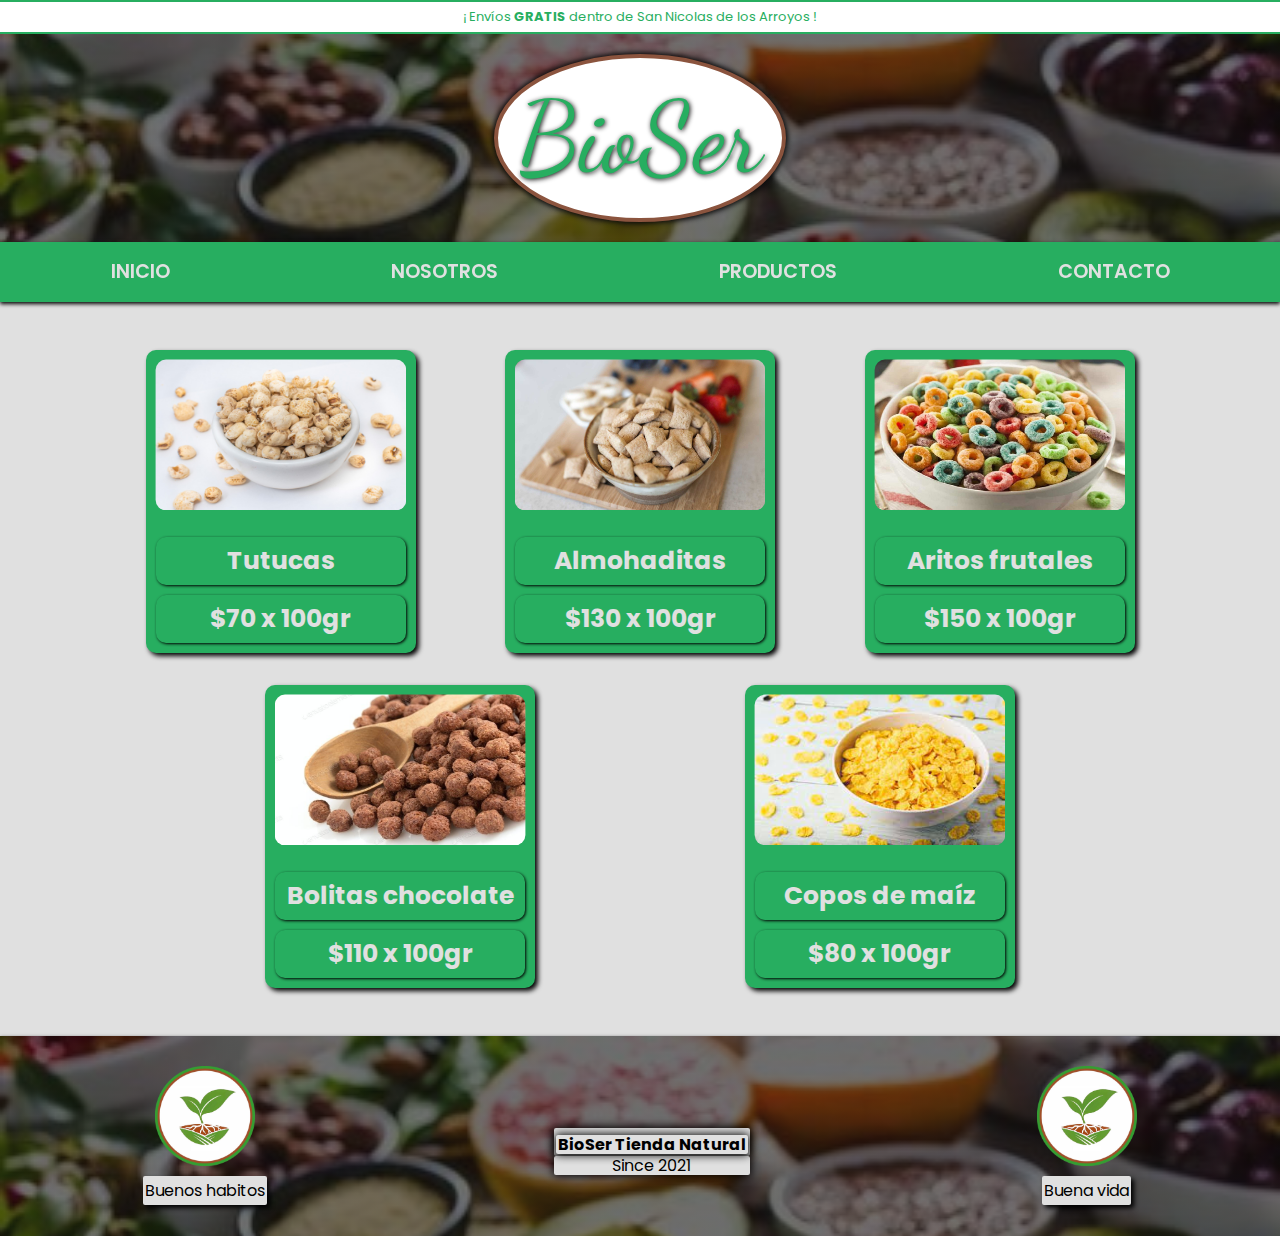
==== paginas/cereales.html @ 00febab0 "agregue contenido" ====
<!DOCTYPE html>
<html lang="en">
<head>
    <meta charset="UTF-8">
    <meta http-equiv="X-UA-Compatible" content="IE=edge">
    <meta name="viewport" content="width=device-width, initial-scale=1.0">
    <title>Document</title>
    <meta name="viewport" content="width=device-width"/>
    <link rel="preconnect" href="https://fonts.googleapis.com">
    <link rel="preconnect" href="https://fonts.gstatic.com" crossorigin>
    <link href="https://fonts.googleapis.com/css2?family=Poppins:ital,wght@0,100;0,300;1,100;1,200&display=swap" rel="stylesheet">
    <link rel="preconnect" href="https://fonts.googleapis.com">
    <link rel="preconnect" href="https://fonts.gstatic.com" crossorigin>
    <link href="https://fonts.googleapis.com/css2?family=Dancing+Script:wght@700&display=swap" rel="stylesheet">
    <link rel="stylesheet" href="https://use.fontawesome.com/releases/v5.8.1/css/all.css" integrity="sha384-50oBUHEmvpQ+1lW4y57PTFmhCaXp0ML5d60M1M7uH2+nqUivzIebhndOJK28anvf" crossorigin="anonymous">
    <link rel="stylesheet" href="../css/style.css">
    
</head>
<body>
    <header>
        <section class="envios_gratis">
            <p>¡ Envíos <b>GRATIS</b> dentro de San Nicolas de los Arroyos !</p>
        </section>
        <div class="barra_navega">
           
            <p class="titulo_bioser">BioSer</p>
           
        </div> 
    </header>
        
        <nav class="nav_bar">
            <ul class="navbar_list">
                <li class="navbar_items">
                    <a href="/index.html" class="items_links">INICIO</a>
                </li>
                <li class="navbar_items">
                    <a href="/paginas/nosotros.html" class="items_links">NOSOTROS</a>
                </li>
                <li class="navbar_items">
                    <a href="/paginas/productos.html" class="items_links">PRODUCTOS</a>
                </li>
                <li class="navbar_items">
                    <a href="/paginas/contacto.html" class="items_links">CONTACTO</a>
                </li>
            </ul>
        </nav>
        <section>
            <div class="cards-container">
              <div class="card">
                  <img src="/imagenes/tutucas-jpg.jpg" alt="" class="card-img" />
                  <h5>Tutucas</h5>
                  <h5>$70 x 100gr</h5>
              </div>
              <div class="card">
                  <img src="/imagenes/almohaditas.jpg" alt="" class="card-img" />
                  <h5>Almohaditas</h5>
                  <h5>$130 x 100gr</h5>
              </div>
              <div class="card">
                  <img src="/imagenes/aritos_frutales.jpg" alt="" class="card-img" />
                  <h5>Aritos frutales</h5>
                  <h5>$150 x 100gr</h5>
              </div>
              <div class="card">
                  <img src="/imagenes/bolitas_chocolate.jpg" alt="" class="card-img" />
                  <h5>Bolitas chocolate</h5>
                  <h5>$110 x 100gr</h5>
              </div>
              <div class="card">
                  <img src="/imagenes/copos_maiz.jpg" alt="" class="card-img" />
                  <h5>Copos de maíz</h5>
                  <h5>$80 x 100gr</h5>
              </div>
            </div>
          </section>
        <footer>
            <div class="img_colum">
            <img src="/imagenes/logo_bioser2.jpeg" alt="logo_bioser" height="100" width="100">
            <p class="img_text">Buenos habitos</p>
            </div>
            <div class="redes_container">
                <ul class="ul_mio">
                    <li class="li_mio"><a href="https://www.facebook.com/bioserokk/" class="facebook" target="_blank"><i class="fab fa-facebook-f"></i></a></li>
                    <li class="li_mio"><a href="https://www.instagram.com/bioser_ok/" class="instagram" target="_blank"><i class="fab fa-instagram"></i></a></li>
                    <li class="li_mio"><a href="https://api.whatsapp.com/send?phone=3364620890" class="whatsapp" target="_blank"><i class="fab fa-whatsapp"></i></a></li>
                </ul>
                <p class="footer1"><b class="footer1">BioSer Tienda Natural</b></p>
                <p class="footer2">Since 2021</p>
            </div>
            <div class="img_colum">
            <img src="/imagenes/logo_bioser2.jpeg" alt="logo_bioser" height="100" width="100">
            <p class="img_text">Buena vida</p>
            </div>
        </footer>
---- css/style.css ----
* {
    margin: 0;
    padding: 0;
    box-sizing: border-box;
    font-family: 'Poppins', sans-serif;
}
body
{
     background-color: #e0e0e0;
}

.envios_gratis
{
    /* border: 2px solid red; */
    display: flex;
    justify-content: center;
    color: #27ae60;
    font-size: small;
    background-color: white;
    border-bottom: 2px solid #27ae60;
    border-top: 2px solid #27ae60;
}
.p_envios_gratis , .b_envios_gratis
{
    margin-bottom: 0;
}
.barra_navega
{
    /* border: 2px solid blue; */
    display: flex;
    justify-content: space-around;
    align-items: center;
    padding: 20px;
}
.titulo_bioser
{
    color: #27ae60;
    background-color:white;
    font-size: 100px;
    border: 4px solid #8b543e;
    text-shadow: 1px 1px 5px #0e0e0e;
    padding: 20px;
    font-family: 'Dancing Script', cursive;
    border-radius: 50%;
    box-shadow: 0px 0px 5px 2px #0e0e0e;
}
/* img{
    border-radius: 50%;
    box-shadow: 0px 0px 5px 2px #0e0e0e;
} */
header
{
    background-image: linear-gradient(rgba(16,16,16,0.6), rgba(16,16,16, 0.6)), url(../imagenes/fondo__header.jpg);
    background-repeat:space;
    background-size:cover;
    
}
.nav_bar
{
    background-color: #27ae60;
    box-shadow: 0 2px 4px black;
    position: sticky;
    top: 0px;
    z-index: 100;
}
.navbar_list
{
    display: flex;
    justify-content: space-around;
    align-items: center;
    list-style-type: none;
}
.navbar_items
{
    padding: 0.8em;
    font-size: 1.2em;
    font-weight: 600;
}
.items_links
{
    text-decoration: none;
    color: #e0e0e0;
}
.navbar_items:hover
{
    transform: scale(0.9) translateY(2px);
    transition: all 0.4s;
    background-color: #e0e0e0;
    border-radius: 50%;
    box-shadow: 0 2px 6px #0e0e0e;
}
.navbar_items a:hover
{
    color: #27ae60;
}
.carousel-text
{
    display:inline-flex;
    color: #0e0e0e;
    background-color: #e0e0e0;
    border-radius: 50%;
    box-shadow: 0 2px 6px #0e0e0e;
    padding: 0.4rem;
    
}
.carousel{
    box-shadow: 0 0 4px black;
}
.formulario 
{
    display: flex;
    flex-direction: column;
    justify-content: center;
    align-items: center;
    height: 620px;
    width: 500px;
    background-color: #27ae60;
    border-radius: 4px;
    box-shadow: 3px 3px 5px black;
}
.container
{
display: flex;
justify-content: space-around;
padding: 30px;
margin:100px;
}
h3 , h2 , h5
{
    text-align: center;
    padding: 5px;
    margin: 10px;
    font-size: 25px;
}
h3 , h2
{
    font-size: 35px;
    padding: 10px;
    box-shadow: 3px 3px 5px black;
    border-radius: 5px;
    background-color: #e0e0e0;
    color: #27ae60;
}
input , textarea , select
{
    padding: 5px;
    border-radius: 6px;
    
}
.enviar
{
        background-color: #e0e0e0;
        border-radius: 50%;
        border: none;
        box-shadow: 0 2px 4px #0e0e0e;
        color: #27ae60;
        font-size: 1.1em;
        font: bolder;
        padding: 10px 25px;
        cursor: pointer;
        border-radius: 6px;
}
.enviar:hover{
    border-radius:10px;
    -webkit-border-radius:10px;
    box-shadow: 0px 0px 3px 3px #0e0e0e;
    transition: all 0.7s;
  }
.enviar_p
{
    background-color: #27ae60;
}
:root
{
    --facebook: #3b5999;
    --instagram: #e4405f;
    --whatsapp: #25d366;
}
.redes_container
{
    height: 20vh;
    align-items: center;
    justify-content: center;
    display: inline-block;
    padding: 20px;
}
.redes_container .ul_mio .li_mio
{
    display: inline-block;
    margin: 0 5px;
    width: 50px;
    height: 50px;
    text-align: center;
    
}
.redes_container .ul_mio .li_mio a
{
    display: block;
    padding: 0 10px;
    background-color:#0e0e0e;
    color: #e0e0e0;
    line-height: 50px;
    font-size: 18px;
    box-shadow: 0 3px 5px 0 rgba(0, 0, 0, .2);
    transition: .2s;
    border-radius: 2px;
    
}
.redes_container .ul_mio:hover a
{
    filter: blur(2px);
    
}
.redes_container .ul_mio .li_mio a:hover 
{
    transform: translateY(-3px) scale(1.05);
    box-shadow: 0 5px 5px 0px rgba(0, 0, 0, .4);
    filter: none;
    border-radius: 2px;
    
}
.redes_container .ul_mio .li_mio .facebook:hover 
{
    background: var(--facebook);
}
.redes_container .ul_mio .li_mio .instagram:hover 
{
    background: var(--instagram);
}
.redes_container .ul_mio .li_mio .whatsapp:hover 
{
    background: var(--whatsapp);
}
footer{
    display: flex;
    justify-content: space-around;
    align-items: center;
    box-shadow: 0 2px 4px black;
    padding: 10px;
    background-image: linear-gradient(rgba(16,16,16,0.6), rgba(16,16,16, 0.6)), url(../imagenes/fondo__header.jpg);
    background-repeat:space;
    background-size:cover;
}
.footer1 , .footer2
{
    display: flex;
    justify-content: center;
    line-height: 15px;
    background-color: #e0e0e0;
    border-radius: 2px;
    padding: 2px;
    align-items: center;
    box-shadow: 0px 0px 10px 1px black;
    margin-bottom: 0;
}
.footer1
{
    margin-top: 5px;
}
.img_colum
{
    display:flex;
    flex-direction: column;
    align-items: center;    
}
.img_text
{
    background-color: #e0e0e0;
    margin-top: 10px;
    border-radius: 2px;
    padding: 2px;
    box-shadow: 3px 3px 5px black;
}
ul
{
    padding-left: 0;
}
.artic_index
{
    display: grid;
    padding: 40px;
    grid-gap: 30px;
}
aside
{
    grid-column: 2;
    grid-row: 2;
    padding: 20px;
    background-color: #27ae60;
    border-radius: 4px;
    box-shadow: 3px 3px 5px black;
    color: #e0e0e0;
    
}
article
{
    grid-column: 1;
    grid-row: 2;
    padding: 20px;
    background-color: #27ae60;
    border-radius: 4px;
    box-shadow: 3px 3px 5px black;
    color: #e0e0e0;
}
h2
{
    text-align: center;
}
.img_alim
{
    float: right;
    border-radius: 50%;
    box-shadow: 0px 0px 5px black;
    padding: 10px;
    margin: 15px;
}
.img_alim2
{
    float: left;;
    border-radius: 50%;
    box-shadow: 0px 0px 5px black;
    padding: 15px;
    margin: 20px;
}
.img_alim:hover
{
    transform:scale(1.1);
    transition: all 0.5s;
}
.img_alim2:hover
{
    transform:scale(1.1);
    transition: all 0.5s;
}
.img_barrita
{
    float: right;
    border-radius:50%;
    box-shadow: 0px 0px 5px black;
    padding: 10px;
    margin: 15px;
}
.img_barrita:hover
{
    transform:scale(1.1);
    transition: all 0.5s;
}
.nos_presenta
{
    display: flex;
    padding: 100px;
    margin: 0px 150px 150px 150px;
    background-color: #27ae60;
    border-radius: 4px;
    box-shadow: 3px 3px 5px black;
    align-items: center;
}
.presenta
{
    padding: 20px;
    margin: 20px;
    background-color: #d6d2d2;
    color: #27ae60;
    box-shadow: 3px 3px 5px black;
    border-radius: 6px;
    font-weight: bolder;
}
p
{
    padding: 5px;
}
.nosotros
{
padding: 20px;
border-radius: 50%;
box-shadow: 0px 0px 5px black;
margin: 20px;
}
.tit_nos
{
    margin: 50px;
    color:#e0e0e0;
    background-color: #27ae60;
}
.cards-container
{
    max-width: 1200px;
    margin: auto;
    display: flex;
    align-items: center;
    justify-content:space-evenly;
    flex-wrap: wrap;
    padding: 2rem;
}
.card
{
    margin: 1rem;
    background-color: #27ae60;
    border-radius: 10px;
    text-align: center;
    box-shadow: 3px 3px 5px black;
}
.card-img
{
    padding: 0.6rem;
    border-radius: 20px;
    width: 270px;
    height: 170px;
}
.card h5 
{
    color: #e0e0e0;
    box-shadow: 1px 1px 3px black;
    border-radius: 10px;
}
.card a
{
    text-decoration: none;
    font-size: 1.2rem;
    font-weight: bolder;
}
.card:hover
{
    transform:scale(1.1);
    transition: all 0.6s;
}
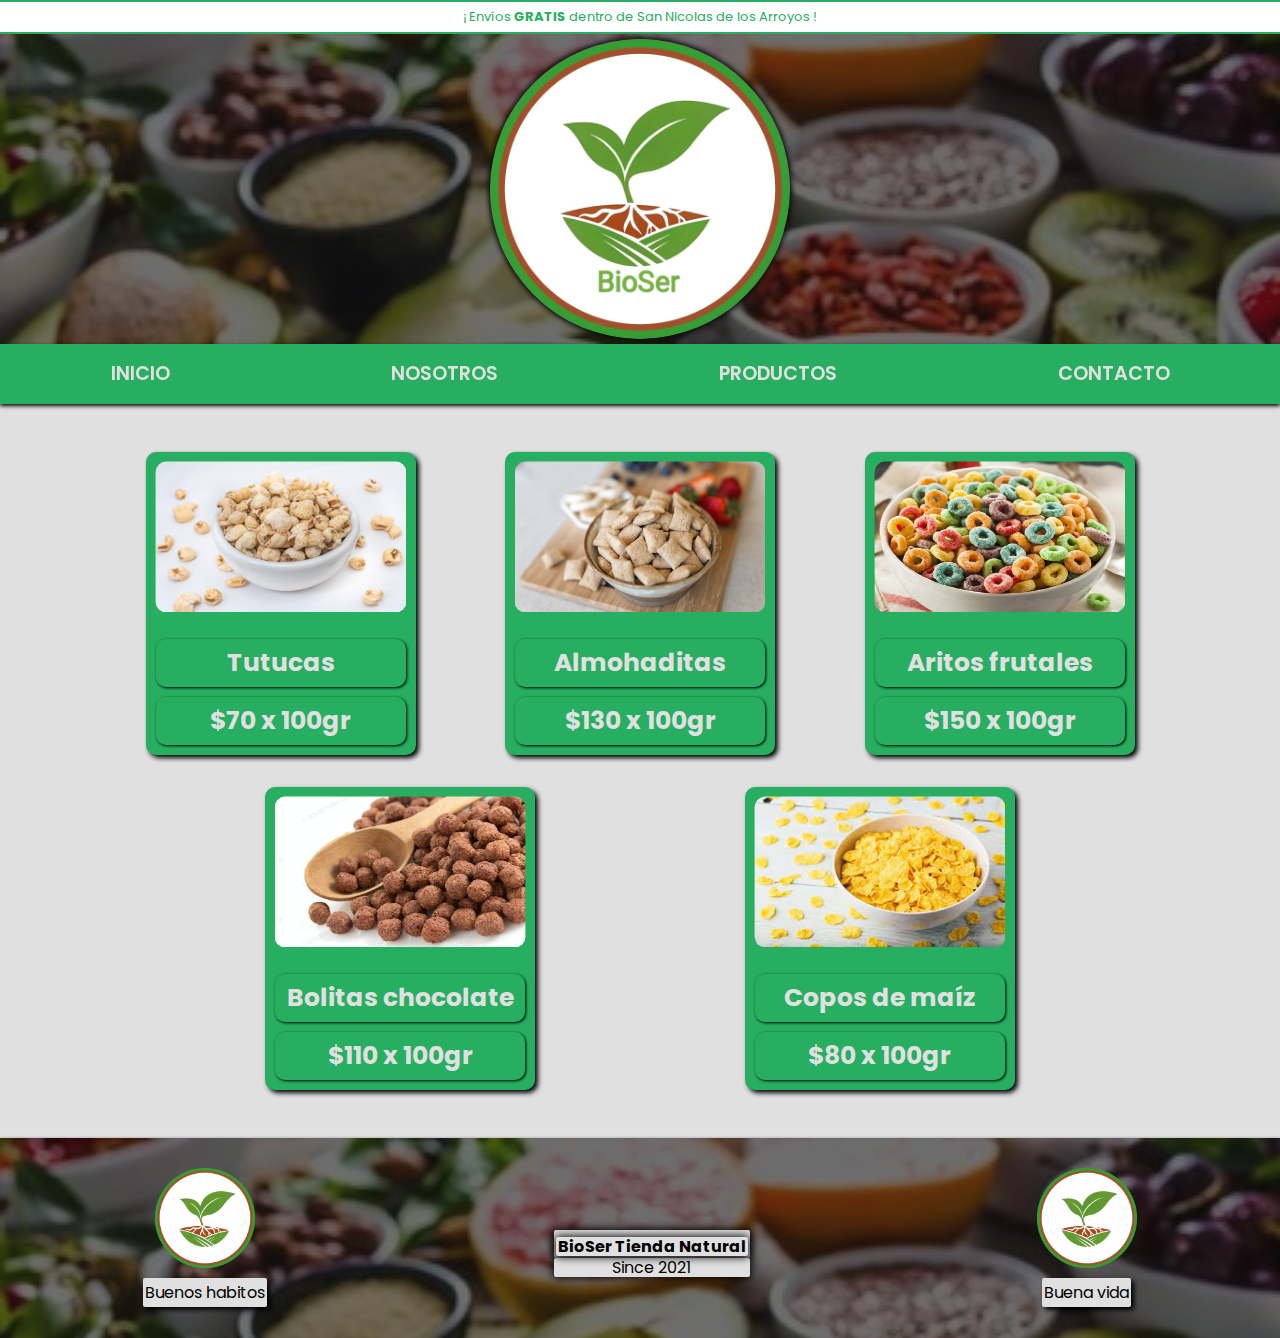
==== commit a79dba02: "agrego js" ====
--- a/paginas/cereales.html
+++ b/paginas/cereales.html
@@ -23,7 +23,8 @@
         </section>
         <div class="barra_navega">
            
-            <p class="titulo_bioser">BioSer</p>
+            <img class="titulo_bioser" src="../imagenes/bio_ser.jpg" alt="bio_ser" width="300px" height="300px">
+           
            
         </div> 
     </header>
@@ -31,43 +32,43 @@
         <nav class="nav_bar">
             <ul class="navbar_list">
                 <li class="navbar_items">
-                    <a href="/index.html" class="items_links">INICIO</a>
+                    <a href="../index.html" class="items_links">INICIO</a>
                 </li>
                 <li class="navbar_items">
-                    <a href="/paginas/nosotros.html" class="items_links">NOSOTROS</a>
+                    <a href="../paginas/nosotros.html" class="items_links">NOSOTROS</a>
                 </li>
                 <li class="navbar_items">
-                    <a href="/paginas/productos.html" class="items_links">PRODUCTOS</a>
+                    <a href="../paginas/productos.html" class="items_links">PRODUCTOS</a>
                 </li>
                 <li class="navbar_items">
-                    <a href="/paginas/contacto.html" class="items_links">CONTACTO</a>
+                    <a href="../paginas/contacto.html" class="items_links">CONTACTO</a>
                 </li>
             </ul>
         </nav>
         <section>
             <div class="cards-container">
               <div class="card">
-                  <img src="/imagenes/tutucas-jpg.jpg" alt="" class="card-img" />
+                  <img src="../imagenes/tutucas-jpg.jpg" alt="" class="card-img" />
                   <h5>Tutucas</h5>
                   <h5>$70 x 100gr</h5>
               </div>
               <div class="card">
-                  <img src="/imagenes/almohaditas.jpg" alt="" class="card-img" />
+                  <img src="../imagenes/almohaditas.jpg" alt="" class="card-img" />
                   <h5>Almohaditas</h5>
                   <h5>$130 x 100gr</h5>
               </div>
               <div class="card">
-                  <img src="/imagenes/aritos_frutales.jpg" alt="" class="card-img" />
+                  <img src="../imagenes/aritos_frutales.jpg" alt="" class="card-img" />
                   <h5>Aritos frutales</h5>
                   <h5>$150 x 100gr</h5>
               </div>
               <div class="card">
-                  <img src="/imagenes/bolitas_chocolate.jpg" alt="" class="card-img" />
+                  <img src="../imagenes/bolitas_chocolate.jpg" alt="" class="card-img" />
                   <h5>Bolitas chocolate</h5>
                   <h5>$110 x 100gr</h5>
               </div>
               <div class="card">
-                  <img src="/imagenes/copos_maiz.jpg" alt="" class="card-img" />
+                  <img src="../imagenes/copos_maiz.jpg" alt="" class="card-img" />
                   <h5>Copos de maíz</h5>
                   <h5>$80 x 100gr</h5>
               </div>
@@ -75,7 +76,7 @@
           </section>
         <footer>
             <div class="img_colum">
-            <img src="/imagenes/logo_bioser2.jpeg" alt="logo_bioser" height="100" width="100">
+            <img src="../imagenes/logo_bioser2.jpeg" alt="logo_bioser" height="100" width="100">
             <p class="img_text">Buenos habitos</p>
             </div>
             <div class="redes_container">
@@ -88,7 +89,7 @@
                 <p class="footer2">Since 2021</p>
             </div>
             <div class="img_colum">
-            <img src="/imagenes/logo_bioser2.jpeg" alt="logo_bioser" height="100" width="100">
+            <img src="../imagenes/logo_bioser2.jpeg" alt="logo_bioser" height="100" width="100">
             <p class="img_text">Buena vida</p>
             </div>
         </footer> --- a/css/style.css
+++ b/css/style.css
@@ -26,7 +26,6 @@
 }
 .barra_navega
 {
-    /* border: 2px solid blue; */
     display: flex;
     justify-content: space-around;
     align-items: center;
@@ -34,20 +33,10 @@
 }
 .titulo_bioser
 {
-    color: #27ae60;
-    background-color:white;
-    font-size: 100px;
-    border: 4px solid #8b543e;
-    text-shadow: 1px 1px 5px #0e0e0e;
-    padding: 20px;
-    font-family: 'Dancing Script', cursive;
+    margin: -15px;
     border-radius: 50%;
     box-shadow: 0px 0px 5px 2px #0e0e0e;
 }
-/* img{
-    border-radius: 50%;
-    box-shadow: 0px 0px 5px 2px #0e0e0e;
-} */
 header
 {
     background-image: linear-gradient(rgba(16,16,16,0.6), rgba(16,16,16, 0.6)), url(../imagenes/fondo__header.jpg);
@@ -423,4 +412,37 @@
 {
     transform:scale(1.1);
     transition: all 0.6s;
+}
+.body_index{
+    background-image: url(../imagenes/fondo_index.jpg);
+    background-attachment: fixed;
+    background-size: cover;
+    background-position: 50%;
+}
+
+.acceso{
+    text-decoration: none;
+    color: black;
+    font-size: 30px;
+    font-weight: bolder;
+}
+
+.boton_acceso{
+    width: 220px;
+    height: 50px;
+    color: black;
+    background-color: #e0e0e0;
+    border: 2px solid #0e0e0e;
+    border-radius: 20px;
+    cursor: pointer;
+    margin: 40% 0 0 80%;
+}
+
+.boton_acceso:hover{
+    background-color: #27ae60;
+    border: 2px solid #e0e0e0;
+    color: #e0e0e0;
+    transform: scale(1.1);
+    transition: all .5s;
+
 }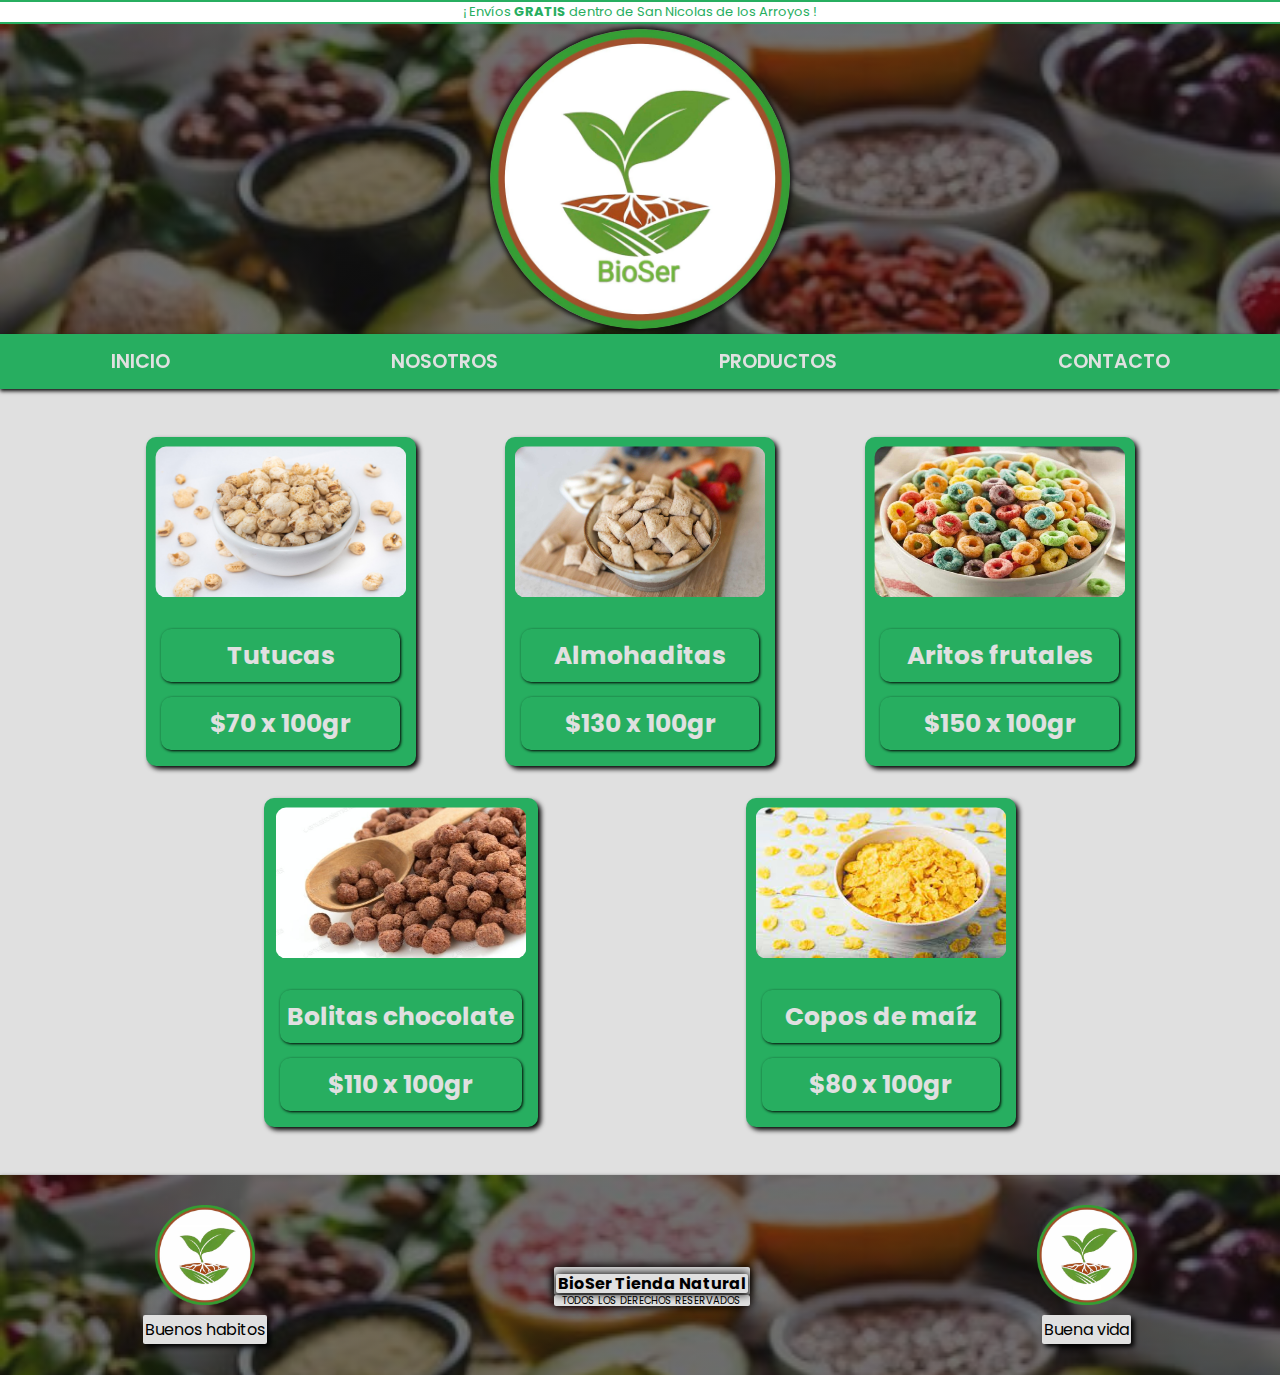
==== commit ab3045f3: "agregue contenido" ====
--- a/paginas/cereales.html
+++ b/paginas/cereales.html
@@ -4,7 +4,8 @@
     <meta charset="UTF-8">
     <meta http-equiv="X-UA-Compatible" content="IE=edge">
     <meta name="viewport" content="width=device-width, initial-scale=1.0">
-    <title>Document</title>
+    <title>BioSer_Tienda Natural🌱</title>
+    <link rel="shortcut icon" href="../imagenes/bioser.png">
     <meta name="viewport" content="width=device-width"/>
     <link rel="preconnect" href="https://fonts.googleapis.com">
     <link rel="preconnect" href="https://fonts.gstatic.com" crossorigin>
@@ -14,7 +15,6 @@
     <link href="https://fonts.googleapis.com/css2?family=Dancing+Script:wght@700&display=swap" rel="stylesheet">
     <link rel="stylesheet" href="https://use.fontawesome.com/releases/v5.8.1/css/all.css" integrity="sha384-50oBUHEmvpQ+1lW4y57PTFmhCaXp0ML5d60M1M7uH2+nqUivzIebhndOJK28anvf" crossorigin="anonymous">
     <link rel="stylesheet" href="../css/style.css">
-    
 </head>
 <body>
     <header>
@@ -32,7 +32,7 @@
         <nav class="nav_bar">
             <ul class="navbar_list">
                 <li class="navbar_items">
-                    <a href="../index.html" class="items_links">INICIO</a>
+                    <a href="../paginas/inicio.html" class="items_links">INICIO</a>
                 </li>
                 <li class="navbar_items">
                     <a href="../paginas/nosotros.html" class="items_links">NOSOTROS</a>
@@ -47,49 +47,65 @@
         </nav>
         <section>
             <div class="cards-container">
-              <div class="card">
-                  <img src="../imagenes/tutucas-jpg.jpg" alt="" class="card-img" />
-                  <h5>Tutucas</h5>
-                  <h5>$70 x 100gr</h5>
-              </div>
-              <div class="card">
-                  <img src="../imagenes/almohaditas.jpg" alt="" class="card-img" />
+                <div class="card">
+                  <img src="../imagenes/tutucas-jpg.jpg" alt="tutucas" class="card-img" />
+                 
+                            <h5>Tutucas</h5>
+                        <h5>$70 x 100gr</h5>
+                       
+                </div>
+                <div class="card">
+                  <img src="../imagenes/almohaditas.jpg" alt="almohaditas" class="card-img" />
                   <h5>Almohaditas</h5>
                   <h5>$130 x 100gr</h5>
-              </div>
-              <div class="card">
-                  <img src="../imagenes/aritos_frutales.jpg" alt="" class="card-img" />
+                </div>
+                <div class="card">
+                  <img src="../imagenes/aritos_frutales.jpg" alt="aritos_frutales" class="card-img" />
                   <h5>Aritos frutales</h5>
                   <h5>$150 x 100gr</h5>
-              </div>
-              <div class="card">
-                  <img src="../imagenes/bolitas_chocolate.jpg" alt="" class="card-img" />
+                </div>
+                <div class="card">
+                  <img src="../imagenes/bolitas_chocolate.jpg" alt="bolitas_chocolate" class="card-img" />
                   <h5>Bolitas chocolate</h5>
                   <h5>$110 x 100gr</h5>
-              </div>
-              <div class="card">
-                  <img src="../imagenes/copos_maiz.jpg" alt="" class="card-img" />
+                </div>
+                <div class="card">
+                  <img src="../imagenes/copos_maiz.jpg" alt="copos_maiz" class="card-img" />
                   <h5>Copos de maíz</h5>
                   <h5>$80 x 100gr</h5>
-              </div>
+                </div>
             </div>
           </section>
-        <footer>
+          <footer>
             <div class="img_colum">
-            <img src="../imagenes/logo_bioser2.jpeg" alt="logo_bioser" height="100" width="100">
-            <p class="img_text">Buenos habitos</p>
+              <img
+                src="../imagenes/logo_bioser2.jpeg"
+                alt="logo_bioser"
+                height="100"
+                width="100"
+              />
+              <p class="img_text">Buenos habitos</p>
             </div>
             <div class="redes_container">
-                <ul class="ul_mio">
-                    <li class="li_mio"><a href="https://www.facebook.com/bioserokk/" class="facebook" target="_blank"><i class="fab fa-facebook-f"></i></a></li>
-                    <li class="li_mio"><a href="https://www.instagram.com/bioser_ok/" class="instagram" target="_blank"><i class="fab fa-instagram"></i></a></li>
-                    <li class="li_mio"><a href="https://api.whatsapp.com/send?phone=3364620890" class="whatsapp" target="_blank"><i class="fab fa-whatsapp"></i></a></li>
-                </ul>
-                <p class="footer1"><b class="footer1">BioSer Tienda Natural</b></p>
-                <p class="footer2">Since 2021</p>
+              <ul class="ul_mio">
+                <li class="li_mio">
+                  <a class="facebook" ><i class="fab fa-facebook-f"></i></a>
+                </li>
+                <li class="li_mio">
+                  <a class="instagram" target="_blank"><i class="fab fa-instagram"></i></a>
+                </li>
+                <li class="li_mio">
+                  <a class="whatsapp" target="_blank"><i class="fab fa-whatsapp"></i></a>
+                </li>
+              </ul>
+              <p class="footer1"><b class="footer1">BioSer Tienda Natural</b></p>
+              <p class="footer2">TODOS LOS DERECHOS RESERVADOS</p>
             </div>
             <div class="img_colum">
-            <img src="../imagenes/logo_bioser2.jpeg" alt="logo_bioser" height="100" width="100">
-            <p class="img_text">Buena vida</p>
+              <img src="../imagenes/logo_bioser2.jpeg" alt="logo_bioser" height="100" width="100"/>
+              <p class="img_text">Buena vida</p>
             </div>
-        </footer> +          </footer>
+          <script src="../javascript/app.js"></script>
+    </body>
+</html>--- a/css/style.css
+++ b/css/style.css
@@ -7,6 +7,7 @@
 body
 {
      background-color: #e0e0e0;
+     font-size: 16px;
 }
 
 .envios_gratis
@@ -29,11 +30,11 @@
     display: flex;
     justify-content: space-around;
     align-items: center;
-    padding: 20px;
+    padding: 1.25em;
 }
 .titulo_bioser
 {
-    margin: -15px;
+    margin: -0.9375em;
     border-radius: 50%;
     box-shadow: 0px 0px 5px 2px #0e0e0e;
 }
@@ -49,7 +50,7 @@
     background-color: #27ae60;
     box-shadow: 0 2px 4px black;
     position: sticky;
-    top: 0px;
+    top: 0;
     z-index: 100;
 }
 .navbar_list
@@ -61,7 +62,7 @@
 }
 .navbar_items
 {
-    padding: 0.8em;
+    padding: 0.8rem;
     font-size: 1.2em;
     font-weight: 600;
 }
@@ -72,10 +73,10 @@
 }
 .navbar_items:hover
 {
-    transform: scale(0.9) translateY(2px);
+    transform: scale(0.9);
     transition: all 0.4s;
     background-color: #e0e0e0;
-    border-radius: 50%;
+    border-radius: 30px;
     box-shadow: 0 2px 6px #0e0e0e;
 }
 .navbar_items a:hover
@@ -101,30 +102,30 @@
     flex-direction: column;
     justify-content: center;
     align-items: center;
-    height: 620px;
-    width: 500px;
+    height: 38.75em;
+    width: 31.25em;
     background-color: #27ae60;
     border-radius: 4px;
     box-shadow: 3px 3px 5px black;
 }
 .container
 {
-display: flex;
-justify-content: space-around;
-padding: 30px;
-margin:100px;
+    display: flex;
+    justify-content: space-around;
+    padding: 1.875em;
+    margin: 6.25em;
 }
 h3 , h2 , h5
 {
     text-align: center;
-    padding: 5px;
-    margin: 10px;
-    font-size: 25px;
+    padding: 0.3125em;
+    margin: 0.625em;
+    font-size: 1.56rem;
 }
 h3 , h2
 {
-    font-size: 35px;
-    padding: 10px;
+    font-size: 2.1875em;
+    padding: 0.625rem;
     box-shadow: 3px 3px 5px black;
     border-radius: 5px;
     background-color: #e0e0e0;
@@ -132,7 +133,7 @@
 }
 input , textarea , select
 {
-    padding: 5px;
+    padding: 0.3125em;
     border-radius: 6px;
     
 }
@@ -145,7 +146,7 @@
         color: #27ae60;
         font-size: 1.1em;
         font: bolder;
-        padding: 10px 25px;
+        padding: 0.625rem 1.5625rem;
         cursor: pointer;
         border-radius: 6px;
 }
@@ -171,25 +172,25 @@
     align-items: center;
     justify-content: center;
     display: inline-block;
-    padding: 20px;
+    padding: 1.25em;
 }
 .redes_container .ul_mio .li_mio
 {
     display: inline-block;
-    margin: 0 5px;
-    width: 50px;
-    height: 50px;
+    margin: 0 0.3125em;
+    width: 3.125em;
+    height: 3.125em;
     text-align: center;
     
 }
 .redes_container .ul_mio .li_mio a
 {
     display: block;
-    padding: 0 10px;
+    padding: 0 0.625rem;
     background-color:#0e0e0e;
     color: #e0e0e0;
-    line-height: 50px;
-    font-size: 18px;
+    line-height: 3.125rem;
+    font-size: 1.125em;
     box-shadow: 0 3px 5px 0 rgba(0, 0, 0, .2);
     transition: .2s;
     border-radius: 2px;
@@ -199,6 +200,10 @@
 {
     filter: blur(2px);
     
+}
+.facebook , .instagram , .whatsapp
+{
+    cursor: pointer;
 }
 .redes_container .ul_mio .li_mio a:hover 
 {
@@ -225,7 +230,7 @@
     justify-content: space-around;
     align-items: center;
     box-shadow: 0 2px 4px black;
-    padding: 10px;
+    padding: 0.625em;
     background-image: linear-gradient(rgba(16,16,16,0.6), rgba(16,16,16, 0.6)), url(../imagenes/fondo__header.jpg);
     background-repeat:space;
     background-size:cover;
@@ -234,17 +239,21 @@
 {
     display: flex;
     justify-content: center;
-    line-height: 15px;
+    line-height: 0.9375em;
     background-color: #e0e0e0;
     border-radius: 2px;
-    padding: 2px;
+    padding: 0.125em;
     align-items: center;
     box-shadow: 0px 0px 10px 1px black;
     margin-bottom: 0;
 }
 .footer1
 {
-    margin-top: 5px;
+    margin-top: 0.3125em;
+}
+.footer2
+{
+    font-size: x-small;
 }
 .img_colum
 {
@@ -255,9 +264,9 @@
 .img_text
 {
     background-color: #e0e0e0;
-    margin-top: 10px;
+    margin-top: 0.625em;
     border-radius: 2px;
-    padding: 2px;
+    padding: 0.125em;
     box-shadow: 3px 3px 5px black;
 }
 ul
@@ -267,14 +276,14 @@
 .artic_index
 {
     display: grid;
-    padding: 40px;
-    grid-gap: 30px;
+    padding: 2.5em;
+    grid-gap: 1.875em;
 }
 aside
 {
     grid-column: 2;
     grid-row: 2;
-    padding: 20px;
+    padding: 1.25em;
     background-color: #27ae60;
     border-radius: 4px;
     box-shadow: 3px 3px 5px black;
@@ -285,7 +294,7 @@
 {
     grid-column: 1;
     grid-row: 2;
-    padding: 20px;
+    padding: 1.25em;
     background-color: #27ae60;
     border-radius: 4px;
     box-shadow: 3px 3px 5px black;
@@ -300,16 +309,16 @@
     float: right;
     border-radius: 50%;
     box-shadow: 0px 0px 5px black;
-    padding: 10px;
-    margin: 15px;
-}
-.img_alim2
-{
-    float: left;;
-    border-radius: 50%;
+    padding: 0.625em;
+    margin: 0.9375em;
+}
+.video
+{
+    float: left;
+    border-radius: 20px;
     box-shadow: 0px 0px 5px black;
-    padding: 15px;
-    margin: 20px;
+    margin: 1.25em;
+    margin-top: 3.125em;
 }
 .img_alim:hover
 {
@@ -326,8 +335,8 @@
     float: right;
     border-radius:50%;
     box-shadow: 0px 0px 5px black;
-    padding: 10px;
-    margin: 15px;
+    padding: 0.625em;
+    margin: 0.9375em;
 }
 .img_barrita:hover
 {
@@ -337,8 +346,8 @@
 .nos_presenta
 {
     display: flex;
-    padding: 100px;
-    margin: 0px 150px 150px 150px;
+    padding: 6.25em;
+    margin: 0px 9.375em 9.375em 9.375em;
     background-color: #27ae60;
     border-radius: 4px;
     box-shadow: 3px 3px 5px black;
@@ -346,34 +355,37 @@
 }
 .presenta
 {
-    padding: 20px;
-    margin: 20px;
+    padding: 1.25em;
+    margin: 1.25em;
     background-color: #d6d2d2;
     color: #27ae60;
     box-shadow: 3px 3px 5px black;
     border-radius: 6px;
     font-weight: bolder;
 }
-p
-{
-    padding: 5px;
+article p
+{
+    padding: 0.3125em;
+    margin-bottom: -0.625em;
 }
 .nosotros
 {
-padding: 20px;
+padding: 1.25em;
 border-radius: 50%;
 box-shadow: 0px 0px 5px black;
-margin: 20px;
+margin: 1.25em;
 }
 .tit_nos
 {
-    margin: 50px;
+    margin: 3.125em;
     color:#e0e0e0;
     background-color: #27ae60;
+    display: flex;
+    justify-content: center;
 }
 .cards-container
 {
-    max-width: 1200px;
+    max-width: 75em;
     margin: auto;
     display: flex;
     align-items: center;
@@ -393,8 +405,8 @@
 {
     padding: 0.6rem;
     border-radius: 20px;
-    width: 270px;
-    height: 170px;
+    width: 16.875em;
+    height: 10.625em;
 }
 .card h5 
 {
@@ -423,13 +435,13 @@
 .acceso{
     text-decoration: none;
     color: black;
-    font-size: 30px;
+    font-size: 1.875em;
     font-weight: bolder;
 }
 
 .boton_acceso{
-    width: 220px;
-    height: 50px;
+    width: 13.75em;
+    height: 3.125em;
     color: black;
     background-color: #e0e0e0;
     border: 2px solid #0e0e0e;
@@ -444,5 +456,47 @@
     color: #e0e0e0;
     transform: scale(1.1);
     transition: all .5s;
-
-}+}
+.pdf
+{ 
+    box-shadow: 3px 3px 5px black;
+    border-radius: 10px;
+    border: none;
+    text-align: center;
+    padding: 0.625rem;
+    margin: 1.875rem;
+    font-size: 1.5625em;
+    background-color: #27ae60;
+    font-weight: bolder;
+    color: #e0e0e0;
+    display: flex;
+    justify-content: space-around;
+    align-items: center;
+}
+.pdf_link
+{
+    text-decoration: none;
+    color: #e0e0e0;
+    cursor: pointer;
+    font-size:large;
+    box-shadow: 1px 1px 3px black;
+    border-radius: 10px;
+    padding: 0.625em;
+}
+.pdf_link:hover
+{
+    transform:scale(1.1);
+    transition: all 0.6s;
+    background-color: #e0e0e0;
+    color: #27ae60;
+}
+.video_link
+{
+    margin: 0.9375em;
+    padding: 1.25em;
+    float: left;
+    width: 64%;
+    text-align: center;
+    color: #e0e0e0;
+    font-weight: bolder;
+}
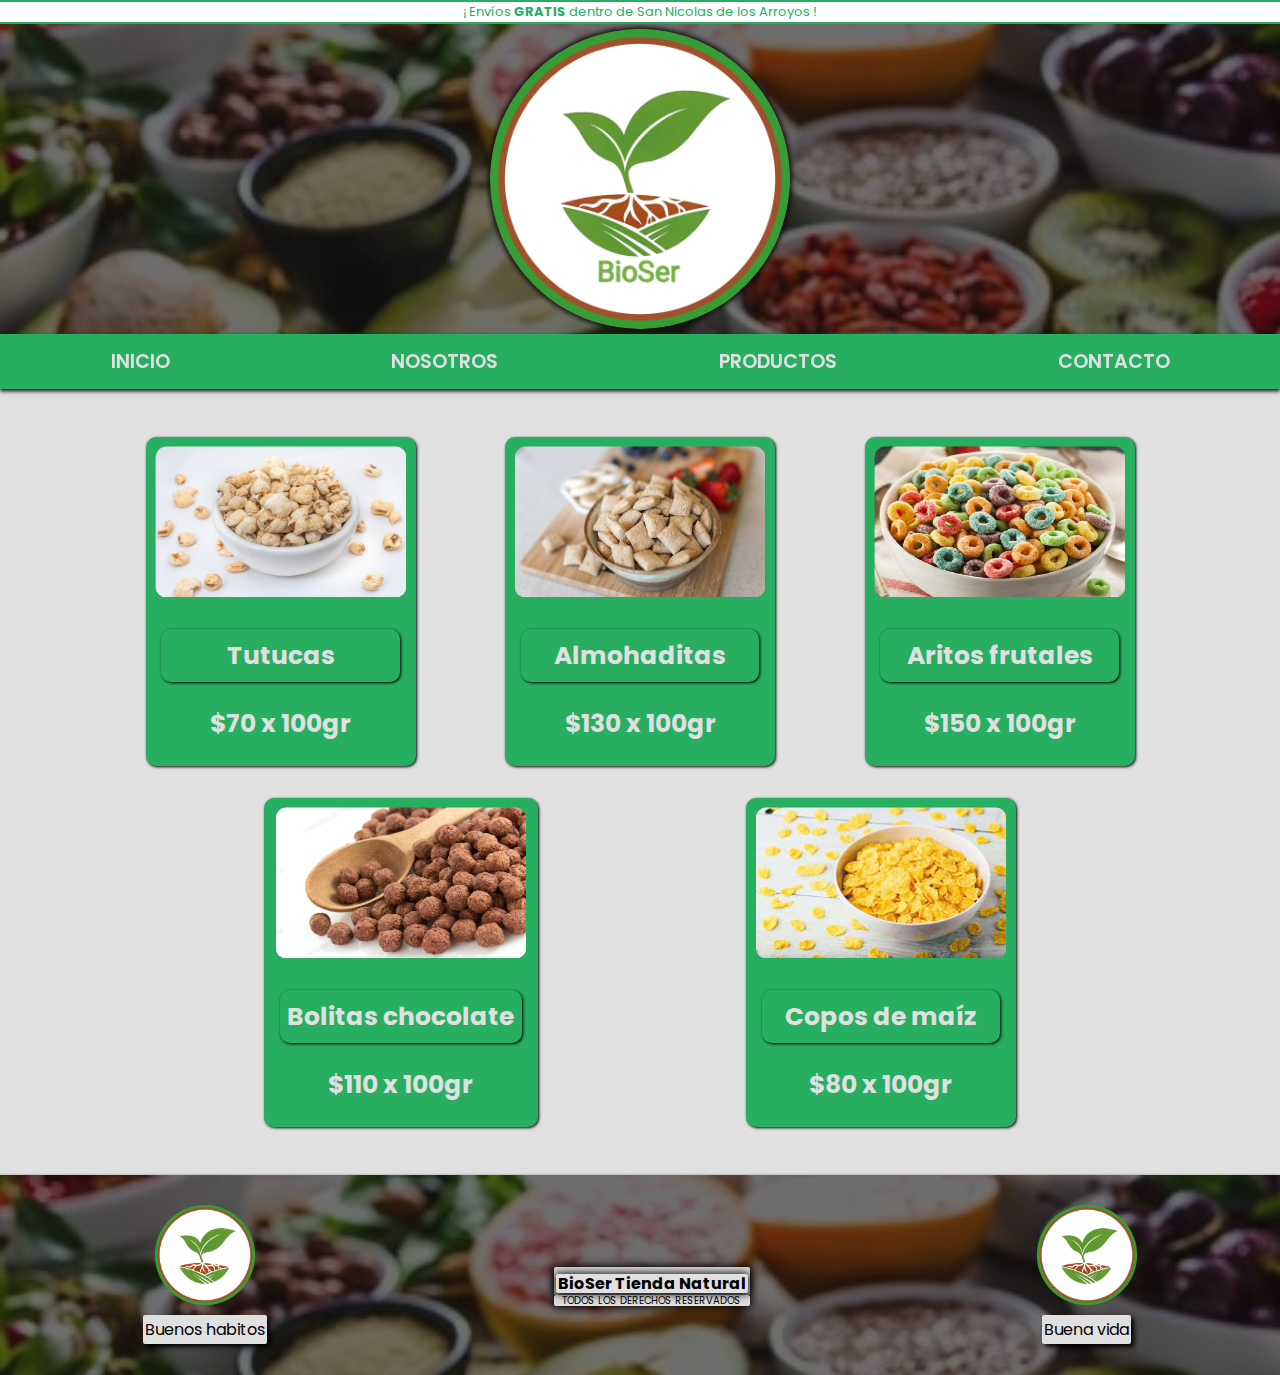
==== commit 9f9c0978: "trabajo-final" ====
--- a/paginas/cereales.html
+++ b/paginas/cereales.html
@@ -50,28 +50,28 @@
                 <div class="card">
                   <img src="../imagenes/tutucas-jpg.jpg" alt="tutucas" class="card-img" />
                  
-                            <h5>Tutucas</h5>
+                            <h4>Tutucas</h4>
                         <h5>$70 x 100gr</h5>
                        
                 </div>
                 <div class="card">
                   <img src="../imagenes/almohaditas.jpg" alt="almohaditas" class="card-img" />
-                  <h5>Almohaditas</h5>
+                  <h4>Almohaditas</h4>
                   <h5>$130 x 100gr</h5>
                 </div>
                 <div class="card">
                   <img src="../imagenes/aritos_frutales.jpg" alt="aritos_frutales" class="card-img" />
-                  <h5>Aritos frutales</h5>
+                  <h4>Aritos frutales</h4>
                   <h5>$150 x 100gr</h5>
                 </div>
                 <div class="card">
                   <img src="../imagenes/bolitas_chocolate.jpg" alt="bolitas_chocolate" class="card-img" />
-                  <h5>Bolitas chocolate</h5>
+                  <h4>Bolitas chocolate</h4>
                   <h5>$110 x 100gr</h5>
                 </div>
                 <div class="card">
                   <img src="../imagenes/copos_maiz.jpg" alt="copos_maiz" class="card-img" />
-                  <h5>Copos de maíz</h5>
+                  <h4>Copos de maíz</h4>
                   <h5>$80 x 100gr</h5>
                 </div>
             </div>
--- a/css/style.css
+++ b/css/style.css
@@ -408,8 +408,30 @@
     width: 16.875em;
     height: 10.625em;
 }
-.card h5 
-{
+.card  
+{
+    color: #e0e0e0;
+    box-shadow: 1px 1px 3px black;
+    border-radius: 10px;
+}
+h5 a{
+    text-align: center;
+    padding: 0.3125em;
+    margin: 0.625em;
+    font-size: 1.56rem;
+    color: #e0e0e0;
+    box-shadow: 1px 1px 3px black;
+    border-radius: 10px;
+}
+h5 a:hover{
+    background-color: #e0e0e0;
+    color: #27ae60;
+}
+h4{
+    text-align: center;
+    padding: 0.3125em;
+    margin: 0.625em;
+    font-size: 1.56rem;
     color: #e0e0e0;
     box-shadow: 1px 1px 3px black;
     border-radius: 10px;
